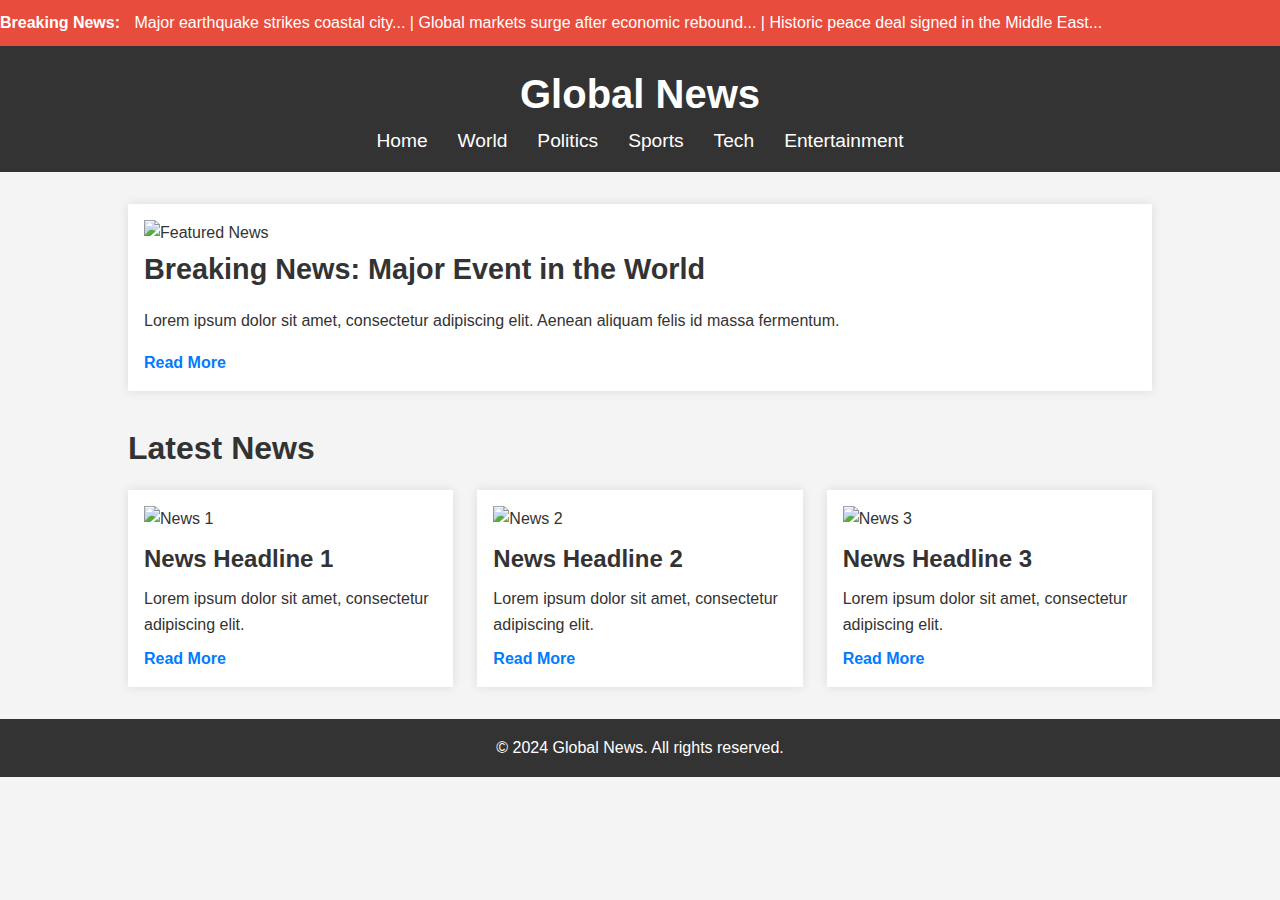
==== index.html @ 0c56fe65 "first commit" ====
<!DOCTYPE html>
<html lang="en">
<head>
    <meta charset="UTF-8">
    <meta name="viewport" content="width=device-width, initial-scale=1.0">
    <title>News Portal</title>
    <link rel="stylesheet" href="styles.css">
</head>
<body>
    <!-- Breaking News Section -->
    <div class="breaking-news">
        <div class="breaking-news-content">
            <span class="breaking-label">Breaking News:</span>
            <span class="news-items">
                Major earthquake strikes coastal city... | Global markets surge after economic rebound... | Historic peace deal signed in the Middle East...
            </span>
        </div>
    </div>

    <!-- Header Section -->
    <header>
        <div class="container">
            <h1>Global News</h1>
            <nav>
                <ul>
                    <li><a href="#">Home</a></li>
                    <li><a href="#">World</a></li>
                    <li><a href="#">Politics</a></li>
                    <li><a href="#">Sports</a></li>
                    <li><a href="#">Tech</a></li>
                    <li><a href="#">Entertainment</a></li>
                </ul>
            </nav>
        </div>
    </header>

    <!-- Main News Section -->
    <main>
        <div class="container">
            <!-- Featured News -->
            <section class="featured-news">
                <article>
                    <img src="featured-image.jpg" alt="Featured News">
                    <div class="news-content">
                        <h2>Breaking News: Major Event in the World</h2>
                        <p>Lorem ipsum dolor sit amet, consectetur adipiscing elit. Aenean aliquam felis id massa fermentum.</p>
                        <a href="#" class="read-more">Read More</a>
                    </div>
                </article>
            </section>

            <!-- Latest News Section -->
            <section class="latest-news">
                <h2>Latest News</h2>
                <div class="news-grid">
                    <article>
                        <img src="news1.jpg" alt="News 1">
                        <h3>News Headline 1</h3>
                        <p>Lorem ipsum dolor sit amet, consectetur adipiscing elit.</p>
                        <a href="#" class="read-more">Read More</a>
                    </article>
                    <article>
                        <img src="news2.jpg" alt="News 2">
                        <h3>News Headline 2</h3>
                        <p>Lorem ipsum dolor sit amet, consectetur adipiscing elit.</p>
                        <a href="#" class="read-more">Read More</a>
                    </article>
                    <article>
                        <img src="news3.jpg" alt="News 3">
                        <h3>News Headline 3</h3>
                        <p>Lorem ipsum dolor sit amet, consectetur adipiscing elit.</p>
                        <a href="#" class="read-more">Read More</a>
                    </article>
                </div>
            </section>
        </div>
    </main>

    <!-- Footer Section -->
    <footer>
        <div class="container">
            <p>&copy; 2024 Global News. All rights reserved.</p>
        </div>
    </footer>
</body>
</html>
---- styles.css ----
/* General Reset */
* {
  margin: 0;
  padding: 0;
  box-sizing: border-box;
}

/* Body Styling */
body {
  font-family: Arial, sans-serif;
  background-color: #f4f4f4;
  color: #333;
  line-height: 1.6;
}

/* Container */
.container {
  width: 80%;
  margin: 0 auto;
}

/* Breaking News Section */
.breaking-news {
  background-color: #e74c3c;
  color: white;
  padding: 10px 0;
  overflow: hidden;
  position: relative;
}

.breaking-news-content {
  white-space: nowrap;
  overflow: hidden;
}

.breaking-label {
  font-weight: bold;
  margin-right: 10px;
}

.news-items {
  display: inline-block;
  animation: scroll-left 15s linear infinite;
}

@keyframes scroll-left {
  0% {
      transform: translateX(100%);
  }
  100% {
      transform: translateX(-100%);
  }
}

/* Header Section */
header {
  background-color: #333;
  color: #fff;
  padding: 1rem 0;
  text-align: center;
}

header h1 {
  font-size: 2.5rem;
}

nav ul {
  list-style: none;
  display: flex;
  justify-content: center;
  flex-wrap: wrap; /* Allow menu items to wrap on smaller screens */
}

nav ul li {
  margin: 0 15px;
}

nav ul li a {
  color: #fff;
  text-decoration: none;
  font-size: 1.2rem;
}

nav ul li a:hover {
  text-decoration: underline;
}

/* Featured News Section */
.featured-news {
  margin: 2rem 0;
  background-color: #fff;
  padding: 1rem;
  box-shadow: 0 0 10px rgba(0, 0, 0, 0.1);
  display: flex;
  flex-wrap: wrap; /* Makes featured news responsive */
}

.featured-news img {
  width: 50%;
  height: auto;
  margin-right: 1rem;
}

.news-content {
  flex: 1;
}

.news-content h2 {
  font-size: 1.8rem;
  color: #333;
}

.news-content p {
  margin: 1rem 0;
}

.read-more {
  text-decoration: none;
  color: #007BFF;
  font-weight: bold;
}

.read-more:hover {
  text-decoration: underline;
}

/* Latest News Section */
.latest-news {
  margin-bottom: 2rem;
}

.latest-news h2 {
  font-size: 2rem;
  margin-bottom: 1rem;
}

.news-grid {
  display: grid;
  grid-template-columns: repeat(3, 1fr);
  gap: 1.5rem;
}

.news-grid article {
  background-color: #fff;
  padding: 1rem;
  box-shadow: 0 0 10px rgba(0, 0, 0, 0.1);
}

.news-grid img {
  width: 100%;
  height: auto;
}

.news-grid h3 {
  font-size: 1.5rem;
  margin-top: 0.5rem;
}

.news-grid p {
  margin: 0.5rem 0;
}

/* Footer */
footer {
  background-color: #333;
  color: #fff;
  text-align: center;
  padding: 1rem 0;
  margin-top: 2rem;
}

/* Media Queries for Responsiveness */
@media (max-width: 768px) {
  /* Breaking News */
  .breaking-news {
      font-size: 0.9rem;
  }

  /* Header */
  header h1 {
      font-size: 1.8rem;
  }

  nav ul li a {
      font-size: 1rem;
  }

  /* Featured News */
  .featured-news {
      flex-direction: column; /* Stack content vertically on smaller screens */
  }

  .featured-news img {
      width: 100%; /* Image takes full width on smaller screens */
      margin: 0 0 1rem 0;
  }

  .news-content h2 {
      font-size: 1.5rem;
  }

  /* Latest News */
  .news-grid {
      grid-template-columns: repeat(2, 1fr); /* Show 2 articles per row on tablets */
  }
}

@media (max-width: 480px) {
  /* Breaking News */
  .breaking-news {
      font-size: 0.8rem;
  }

  /* Header */
  header h1 {
      font-size: 1.5rem;
  }

  nav ul {
      flex-direction: column; /* Stack the nav links on mobile */
  }

  nav ul li {
      margin: 10px 0; /* Add spacing between stacked links */
  }

  /* Featured News */
  .featured-news {
      flex-direction: column; /* Stack content vertically on mobile */
  }

  .featured-news img {
      width: 100%; /* Image takes full width on mobile */
  }

  /* Latest News */
  .news-grid {
      grid-template-columns: 1fr; /* Show 1 article per row on mobile */
  }

  .latest-news h2 {
      font-size: 1.5rem;
  }

  .news-grid h3 {
      font-size: 1.2rem;
  }
}
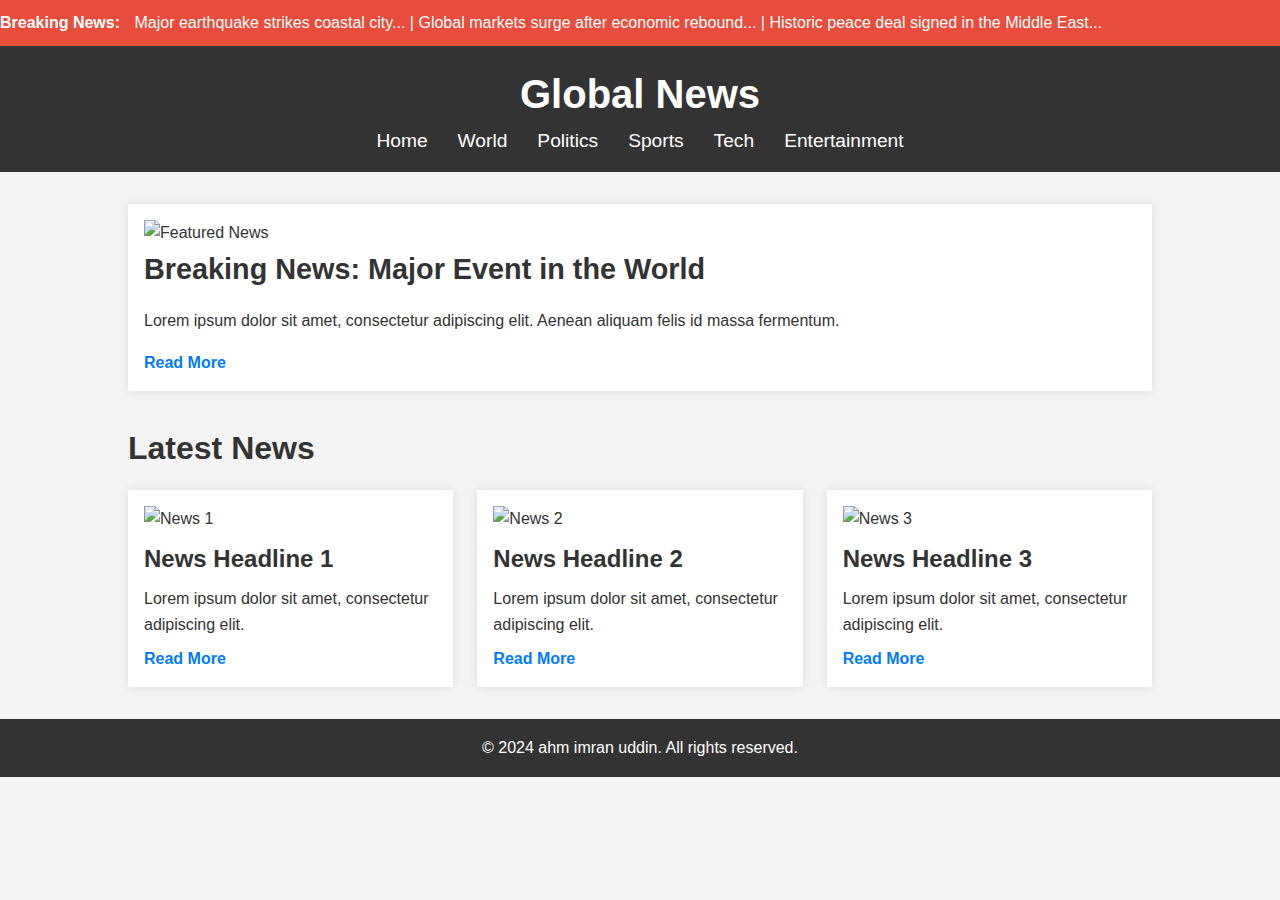
==== commit 231917be: "copyright" ====
--- a/index.html
+++ b/index.html
@@ -79,7 +79,7 @@
     <!-- Footer Section -->
     <footer>
         <div class="container">
-            <p>&copy; 2024 Global News. All rights reserved.</p>
+            <p>&copy; 2024 ahm imran uddin. All rights reserved.</p>
         </div>
     </footer>
 </body>
